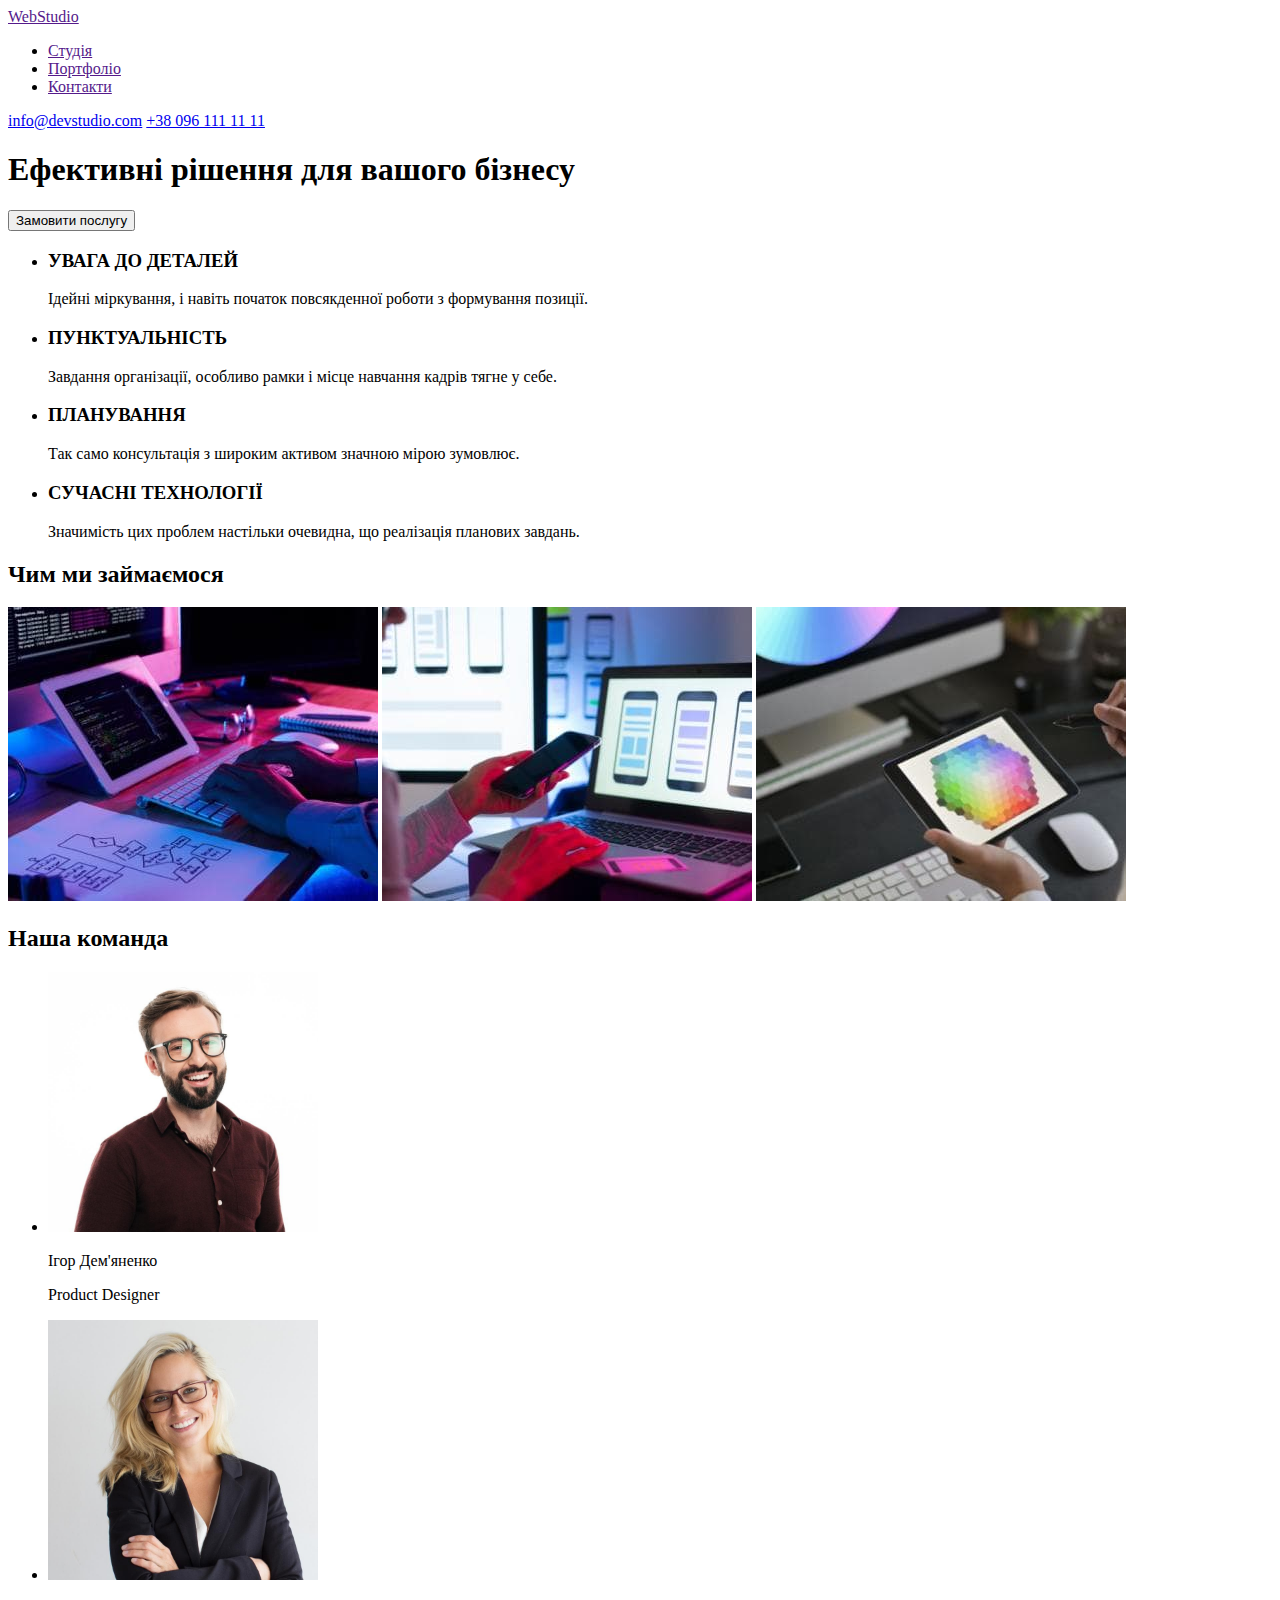
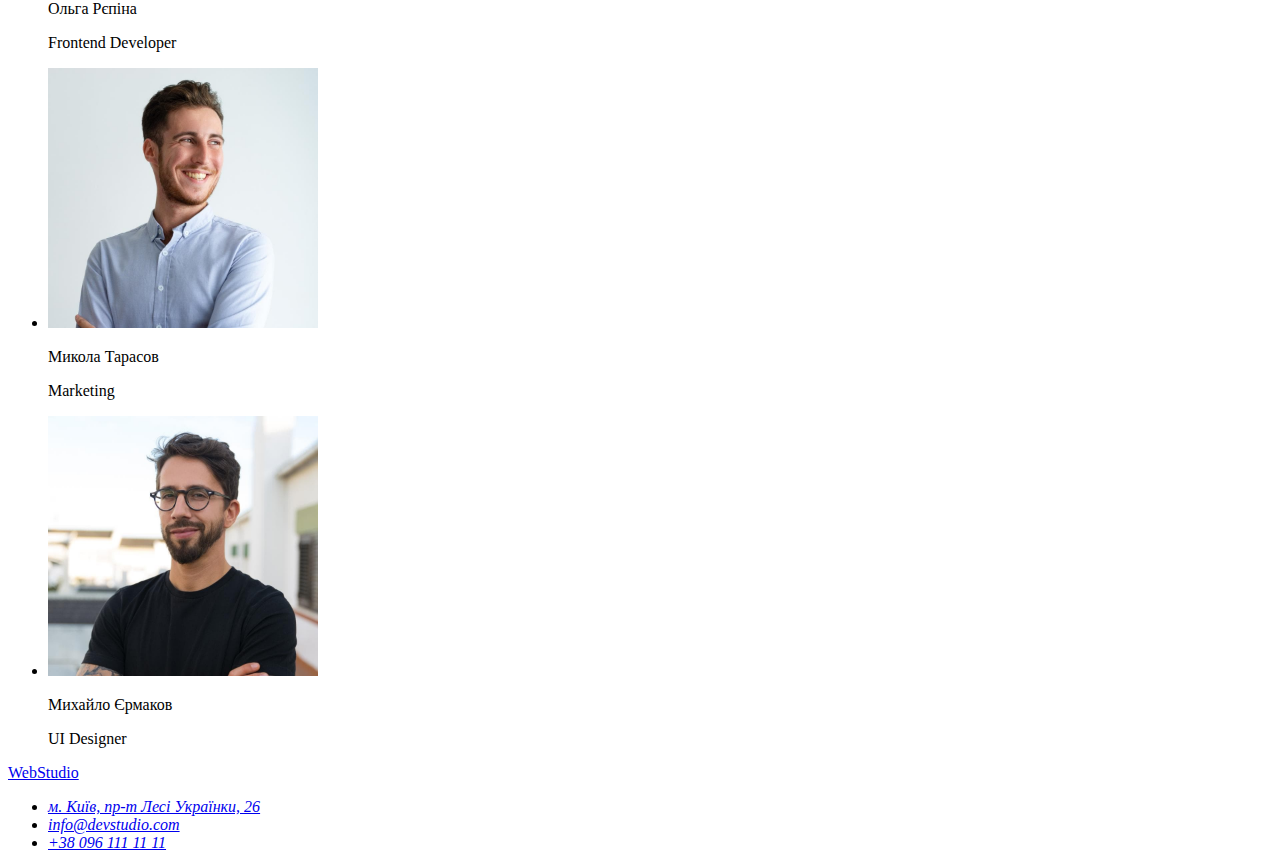
==== index.html @ ae36be9e "Minor changes" ====
<!doctype html>
<html lang="uk">
<head>
    <meta charset="utf-8">
    <meta name="viewport" content="width=device-width, initial-scale=1.0">
    <title>Студія</title>
</head>
<body>
    <header>
        <a href="">WebStudio</a>
        <nav>
            <ul>
            <li><a href="">Студія</a></li>
            <li><a href="">Портфоліо</a></li>
            <li><a href="">Контакти</a></li>
            </ul>
        </nav>
        <a href="mailto:info@devstudio.com">info@devstudio.com</a>
        <a href="tel:+38 096 111 11 11">+38 096 111 11 11</a>
    </header>
    <main>
        <section>
            <h1>Ефективні рішення для вашого бізнесу</h1>
            <button>Замовити послугу</button>
        </section>
        <section>
            <ul>
                <li>
                    <h3>УВАГА ДО ДЕТАЛЕЙ</h3>
                    <p>Ідейні міркування, і навіть початок повсякденної роботи з формування позиції.</p>
                </li>
                <li>
                    <h3>ПУНКТУАЛЬНІСТЬ</h3>
                    <p>Завдання організації, особливо рамки і місце навчання кадрів тягне у себе.</p>
                </li>
                <li>
                    <h3>
                        ПЛАНУВАННЯ
                    </h3>
                    <p>
                        Так само консультація з широким активом значною мірою зумовлює.
                    </p>
                </li>
                <li>
                    <h3>СУЧАСНІ ТЕХНОЛОГІЇ</h3>
                    <p>Значимість цих проблем настільки очевидна, що реалізація планових завдань.</p>
                </li>
            </ul>
        </section>
        <section>
            <H2>Чим ми займаємося</H2>
            <img src="./images/box_1.jpg" alt="друк на клавіатурі"
            width="370"
            height="294"
            />
            <img src="./images/box_2.jpg" alt="робота за ноутбуком"
            width="370"
            height="294"
            />
            <img src="./images/box_3.jpg" alt="робота з планшетом"
            width="370"
            height="294"
            />
        </section>
        <section>
            <h2>Наша команда</h2>
            <ul>
                <li>
                    <img src="./images/team card_1.jpg" alt="Ігор Дем'яненко"
                    width="270"
                    height="260"
                    />
                    <p>Ігор Дем'яненко</p>
                    <p>Product Designer</p>
                </li>
                <li>
                    <img src="./images/team card_2.jpg" alt="Ольга Рєпіна"
                    width="270"
                    height="260"
                    />
                    <p>Ольга Рєпіна</p>
                    <p>Frontend Developer</p>
                </li>
                <li>
                    <img src="./images/team card_3.jpg" alt="Микола Тарасов"
                    width="270"
                    height="260"
                    />
                    <p>Микола Тарасов</p>
                    <p>Marketing</p>
                </li>
                <li>
                    <img src="./images/team card_4.jpg" alt="Михайло Єрмаков"
                    width="270"
                    height="260"
                    />
                    <p>Михайло Єрмаков</p>
                    <p>UI Designer</p>
                </li>
            </ul>
        </section>
    </main>
    <footer>
        <section>
        <a href="./index.html">WebStudio</a>
        <address>
            <ul>
                <li><a href="https://goo.gl/maps/ovo8zaGRZZ6KEzGG8"
                    target="_blank"
                    >м. Київ, пр-т Лесі Українки, 26</a></li>
                <li><a href="mailto:info@devstudio.com">info@devstudio.com</a></li>
                <li><a href="tel:+380961111111">+38 096 111 11 11</a></li>
            </ul>
        </address>
        </section>
    </footer>
</body>
</html>
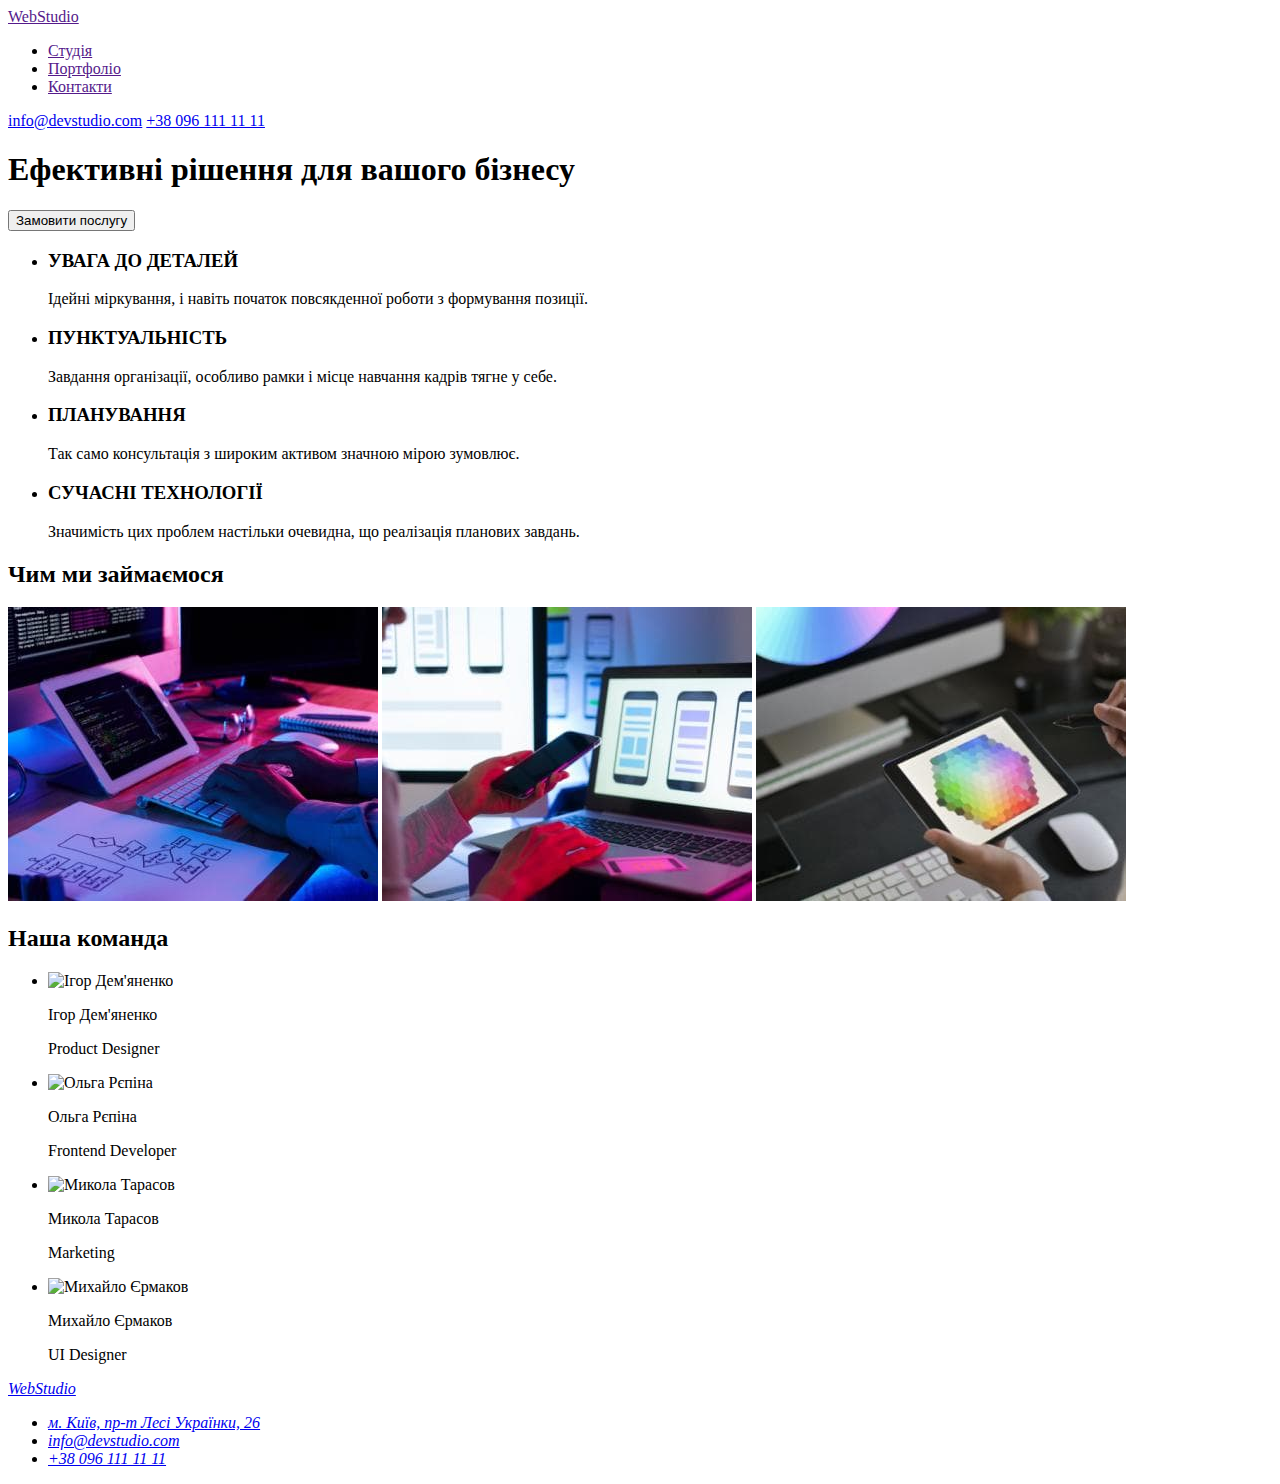
==== commit 97d2b993: "Update index.html" ====
--- a/index.html
+++ b/index.html
@@ -16,7 +16,7 @@
             </ul>
         </nav>
         <a href="mailto:info@devstudio.com">info@devstudio.com</a>
-        <a href="tel:+38 096 111 11 11">+38 096 111 11 11</a>
+        <a href="tel:+380961111111">+38 096 111 11 11</a>
     </header>
     <main>
         <section>
@@ -66,7 +66,7 @@
             <h2>Наша команда</h2>
             <ul>
                 <li>
-                    <img src="./images/team card_1.jpg" alt="Ігор Дем'яненко"
+                    <img src="./images/team_card_1.jpg" alt="Ігор Дем'яненко"
                     width="270"
                     height="260"
                     />
@@ -74,7 +74,7 @@
                     <p>Product Designer</p>
                 </li>
                 <li>
-                    <img src="./images/team card_2.jpg" alt="Ольга Рєпіна"
+                    <img src="./images/team_card_2.jpg" alt="Ольга Рєпіна"
                     width="270"
                     height="260"
                     />
@@ -82,7 +82,7 @@
                     <p>Frontend Developer</p>
                 </li>
                 <li>
-                    <img src="./images/team card_3.jpg" alt="Микола Тарасов"
+                    <img src="./images/team_card_3.jpg" alt="Микола Тарасов"
                     width="270"
                     height="260"
                     />
@@ -90,7 +90,7 @@
                     <p>Marketing</p>
                 </li>
                 <li>
-                    <img src="./images/team card_4.jpg" alt="Михайло Єрмаков"
+                    <img src="./images/team_card_4.jpg" alt="Михайло Єрмаков"
                     width="270"
                     height="260"
                     />
@@ -101,9 +101,9 @@
         </section>
     </main>
     <footer>
-        <section>
-        <a href="./index.html">WebStudio</a>
+        <section>        
         <address>
+            <a href="./index.html">WebStudio</a>
             <ul>
                 <li><a href="https://goo.gl/maps/ovo8zaGRZZ6KEzGG8"
                     target="_blank"
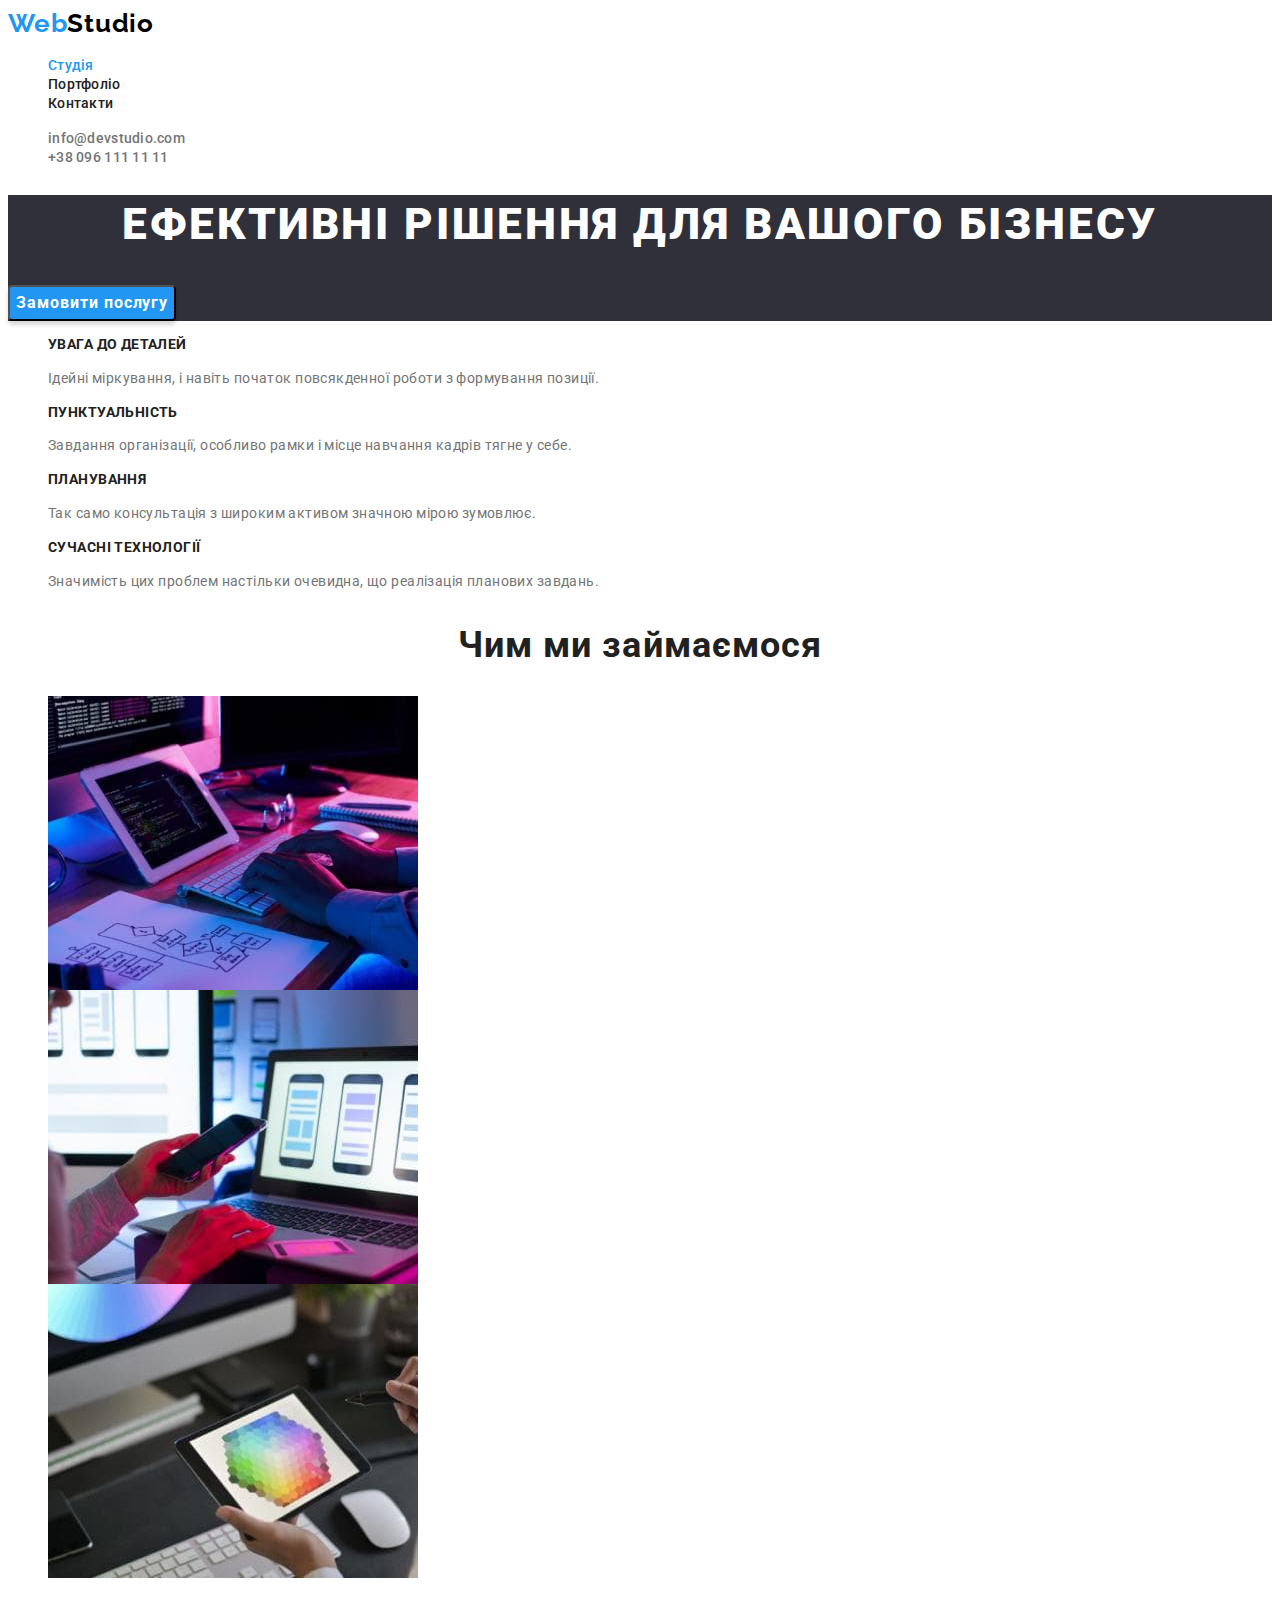
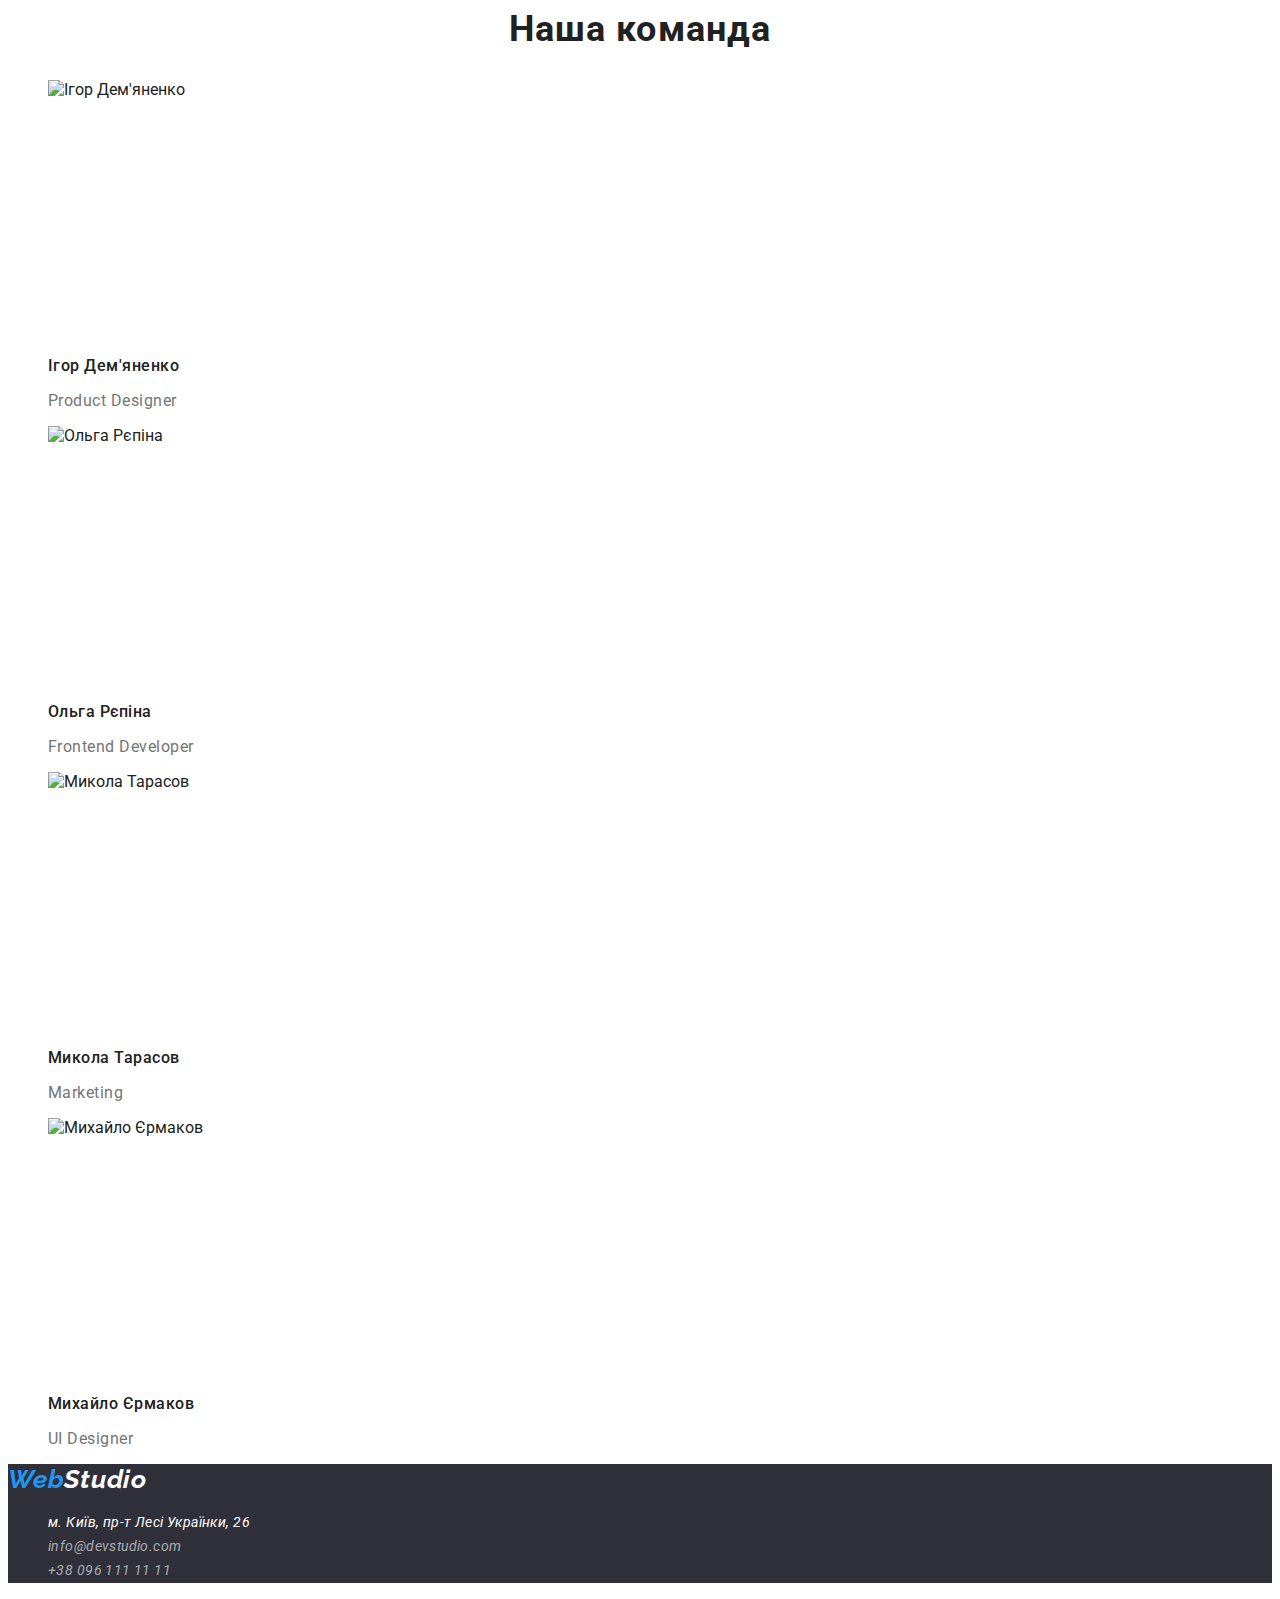
==== commit b2a7a297: "update index.html, added portfolio.html, added styles.css" ====
--- a/index.html
+++ b/index.html
@@ -1,118 +1,173 @@
-<!doctype html>
+<!DOCTYPE html>
 <html lang="uk">
-<head>
-    <meta charset="utf-8">
-    <meta name="viewport" content="width=device-width, initial-scale=1.0">
+  <head>
+    <meta charset="utf-8" />
+    <meta name="viewport" content="width=device-width, initial-scale=1.0" />
     <title>Студія</title>
-</head>
-<body>
-    <header>
-        <a href="">WebStudio</a>
-        <nav>
-            <ul>
-            <li><a href="">Студія</a></li>
-            <li><a href="">Портфоліо</a></li>
-            <li><a href="">Контакти</a></li>
-            </ul>
-        </nav>
-        <a href="mailto:info@devstudio.com">info@devstudio.com</a>
-        <a href="tel:+380961111111">+38 096 111 11 11</a>
+    <link rel="preconnect" href="https://fonts.googleapis.com" />
+    <link rel="preconnect" href="https://fonts.gstatic.com" crossorigin />
+    <link
+      href="https://fonts.googleapis.com/css2?family=Raleway:wght@700&family=Roboto:wght@400;500;700;900&display=swap"
+      rel="stylesheet"
+    />
+    <link rel="stylesheet" href="./css/styles.css" />
+  </head>
+  <body>
+    <header class="page-header">
+      <a class="logo-header link" href="./index.html"><span class="logo-color">Web</span>Studio</a>
+      <nav class="page-navigation">
+        <ul class="menu list">
+          <li class="menu-item">
+            <a class="menu-link studio-link link" href="./index.html">Студія</a>
+          </li>
+          <li class="menu-item">
+            <a class="menu-link link" href="./portfolio.html">Портфоліо</a>
+          </li>
+          <li class="menu-item">
+            <a class="menu-link link" href="">Контакти</a>
+          </li>
+        </ul>
+      </nav>
+      <ul class="header-contacts list">
+        <li class="header-contacts-list-item">
+          <a class="header-contacts-link link" href="mailto:info@devstudio.com">info@devstudio.com</a>
+        </li>
+        <li class="header-contacts-list-item">
+          <a class="header-contacts-link link" href="tel:+380961111111">+38 096 111 11 11</a>
+        </li>
+      </ul>
     </header>
-    <main>
-        <section>
-            <h1>Ефективні рішення для вашого бізнесу</h1>
-            <button>Замовити послугу</button>
-        </section>
-        <section>
-            <ul>
-                <li>
-                    <h3>УВАГА ДО ДЕТАЛЕЙ</h3>
-                    <p>Ідейні міркування, і навіть початок повсякденної роботи з формування позиції.</p>
-                </li>
-                <li>
-                    <h3>ПУНКТУАЛЬНІСТЬ</h3>
-                    <p>Завдання організації, особливо рамки і місце навчання кадрів тягне у себе.</p>
-                </li>
-                <li>
-                    <h3>
-                        ПЛАНУВАННЯ
-                    </h3>
-                    <p>
-                        Так само консультація з широким активом значною мірою зумовлює.
-                    </p>
-                </li>
-                <li>
-                    <h3>СУЧАСНІ ТЕХНОЛОГІЇ</h3>
-                    <p>Значимість цих проблем настільки очевидна, що реалізація планових завдань.</p>
-                </li>
-            </ul>
-        </section>
-        <section>
-            <H2>Чим ми займаємося</H2>
-            <img src="./images/box_1.jpg" alt="друк на клавіатурі"
-            width="370"
-            height="294"
+    <main class="page-main">
+      <section class="hero">
+        <h1 class="hero-title">Ефективні рішення для вашого бізнесу</h1>
+        <button class="modal-open-button" type="button">Замовити послугу</button>
+      </section>
+      <section class="advantages">
+        <ul class="advantages-list list">
+          <li class="advantages-list-item">
+            <h3 class="advantages-title">УВАГА ДО ДЕТАЛЕЙ</h3>
+            <p class="advantages-text">
+              Ідейні міркування, і навіть початок повсякденної роботи з формування позиції.
+            </p>
+          </li>
+          <li>
+            <h3 class="advantages-title">ПУНКТУАЛЬНІСТЬ</h3>
+            <p class="advantages-text">
+              Завдання організації, особливо рамки і місце навчання кадрів тягне у себе.
+            </p>
+          </li>
+          <li>
+            <h3 class="advantages-title">ПЛАНУВАННЯ</h3>
+            <p class="advantages-text">Так само консультація з широким активом значною мірою зумовлює.</p>
+          </li>
+          <li>
+            <h3 class="advantages-title">СУЧАСНІ ТЕХНОЛОГІЇ</h3>
+            <p class="advantages-text">
+              Значимість цих проблем настільки очевидна, що реалізація планових завдань.
+            </p>
+          </li>
+        </ul>
+      </section>
+      <section class="projects">
+        <h2 class="main-title">Чим ми займаємося</h2>
+        <ul class="projects-list list">
+          <li class="projects-list-item">
+            <img
+              class="projects-image"
+              src="./images/box_1.jpg"
+              alt="друк на клавіатурі"
+              width="370"
+              height="294"
             />
-            <img src="./images/box_2.jpg" alt="робота за ноутбуком"
-            width="370"
-            height="294"
+          </li>
+          <li class="projects-list-item">
+            <img
+              class="projects-image"
+              src="./images/box_2.jpg"
+              alt="робота за ноутбуком"
+              width="370"
+              height="294"
             />
-            <img src="./images/box_3.jpg" alt="робота з планшетом"
-            width="370"
-            height="294"
+          </li>
+          <li class="projects-list-item">
+            <img
+              class="projects-image"
+              src="./images/box_3.jpg"
+              alt="робота з планшетом"
+              width="370"
+              height="294"
             />
-        </section>
-        <section>
-            <h2>Наша команда</h2>
-            <ul>
-                <li>
-                    <img src="./images/team_card_1.jpg" alt="Ігор Дем'яненко"
-                    width="270"
-                    height="260"
-                    />
-                    <p>Ігор Дем'яненко</p>
-                    <p>Product Designer</p>
-                </li>
-                <li>
-                    <img src="./images/team_card_2.jpg" alt="Ольга Рєпіна"
-                    width="270"
-                    height="260"
-                    />
-                    <p>Ольга Рєпіна</p>
-                    <p>Frontend Developer</p>
-                </li>
-                <li>
-                    <img src="./images/team_card_3.jpg" alt="Микола Тарасов"
-                    width="270"
-                    height="260"
-                    />
-                    <p>Микола Тарасов</p>
-                    <p>Marketing</p>
-                </li>
-                <li>
-                    <img src="./images/team_card_4.jpg" alt="Михайло Єрмаков"
-                    width="270"
-                    height="260"
-                    />
-                    <p>Михайло Єрмаков</p>
-                    <p>UI Designer</p>
-                </li>
-            </ul>
-        </section>
+          </li>
+        </ul>
+      </section>
+      <section class="team">
+        <h2 class="main-title">Наша команда</h2>
+        <ul class="team-list list">
+          <li class="team-list-item">
+            <img
+              class="team-image"
+              src="./images/team_card_1.jpg"
+              alt="Ігор Дем'яненко"
+              width="270"
+              height="260"
+            />
+            <h3 class="team-list-title">Ігор Дем'яненко</h3>
+            <p class="team-list-text">Product Designer</p>
+          </li>
+          <li class="team-list-item">
+            <img
+              class="team-image"
+              src="./images/team_card_2.jpg"
+              alt="Ольга Рєпіна"
+              width="270"
+              height="260"
+            />
+            <h3 class="team-list-title">Ольга Рєпіна</h3>
+            <p class="team-list-text">Frontend Developer</p>
+          </li>
+          <li class="team-list-item">
+            <img
+              class="team-image"
+              src="./images/team_card_3.jpg"
+              alt="Микола Тарасов"
+              width="270"
+              height="260"
+            />
+            <h3 class="team-list-title">Микола Тарасов</h3>
+            <p class="team-list-text">Marketing</p>
+          </li>
+          <li class="team-list-item">
+            <img
+              class="team-image"
+              src="./images/team_card_4.jpg"
+              alt="Михайло Єрмаков"
+              width="270"
+              height="260"
+            />
+            <h3 class="team-list-title">Михайло Єрмаков</h3>
+            <p class="team-list-text">UI Designer</p>
+          </li>
+        </ul>
+      </section>
     </main>
-    <footer>
-        <section>        
-        <address>
-            <a href="./index.html">WebStudio</a>
-            <ul>
-                <li><a href="https://goo.gl/maps/ovo8zaGRZZ6KEzGG8"
-                    target="_blank"
-                    >м. Київ, пр-т Лесі Українки, 26</a></li>
-                <li><a href="mailto:info@devstudio.com">info@devstudio.com</a></li>
-                <li><a href="tel:+380961111111">+38 096 111 11 11</a></li>
-            </ul>
-        </address>
-        </section>
+    <footer class="page-footer">
+      <address class="footer-contacts">
+        <a class="logo-footer link" href="./index.html"><span class="logo-color">Web</span>Studio</a>
+        <ul class="footer-contacts-list list">
+          <li class="footer-list-item">
+            <a
+              class="footer-link address-link link"
+              href="https://goo.gl/maps/ovo8zaGRZZ6KEzGG8"
+              target="_blank"
+              >м. Київ, пр-т Лесі Українки, 26</a
+            >
+          </li>
+          <li>
+            <a class="footer-contacts-link link" href="mailto:info@devstudio.com">info@devstudio.com</a>
+          </li>
+          <li><a class="footer-contacts-link link" href="tel:+380961111111">+38 096 111 11 11</a></li>
+        </ul>
+      </address>
     </footer>
-</body>
-</html>+  </body>
+</html>
--- a/css/styles.css
+++ b/css/styles.css
@@ -0,0 +1,222 @@
+:root {
+  --primary-font: 'Roboto', sans-serif;
+  --primary-text-color: #212121;
+  --secondary-text-color: #757575;
+  --text-accent: #2196f3;
+}
+
+.link {
+  text-decoration: none;
+}
+
+.list {
+  list-style: none;
+}
+
+img {
+  display: block;
+}
+
+button {
+  font-family: inherit;
+  cursor: pointer;
+}
+
+body {
+  font-family: var(--primary-font);
+  color: var(--primary-text-color);
+}
+
+.page-header {
+  background-color: #ffffff;
+}
+
+.logo-header {
+  font-family: 'Raleway';
+  font-weight: 700;
+  font-size: 26px;
+  line-height: 1.19;
+  letter-spacing: 0.03em;
+  color: #000000;
+}
+
+.logo-color {
+  color: var(--text-accent);
+}
+
+.menu-link {
+  font-weight: 500;
+  font-size: 14px;
+  line-height: 1.14;
+  letter-spacing: 0.02em;
+  color: var(--primary-text-color);
+}
+
+.menu-link:hover,
+.menu-link:focus {
+  color: var(--text-accent);
+}
+
+.studio-link {
+  color: var(--text-accent);
+}
+
+.header-contacts-link {
+  font-family: var(--primary-font);
+  font-weight: 500;
+  font-size: 14px;
+  line-height: 1.14;
+  letter-spacing: 0.02em;
+  color: var(--secondary-text-color);
+}
+
+.header-contacts-link:hover,
+.header-contacts-link:focus {
+  color: var(--text-accent);
+}
+
+.hero {
+  background-color: #2f303a;
+}
+
+.hero-title {
+  font-weight: 900;
+  font-size: 44px;
+  line-height: 1.36;
+  text-align: center;
+  letter-spacing: 0.06em;
+  text-transform: uppercase;
+  color: #ffffff;
+}
+
+.modal-open-button {
+  font-weight: 700;
+  font-size: 16px;
+  line-height: 1.88;
+  display: flex;
+  align-items: center;
+  text-align: center;
+  letter-spacing: 0.06em;
+  color: #ffffff;
+  background-color: var(--text-accent);
+  box-shadow: 0px 4px 4px rgba(0, 0, 0, 0.15);
+  border-radius: 4px;
+}
+
+.modal-open-button:hover,
+.modal-open-button:focus {
+  background-color: #188ce8;
+}
+
+.advantages-title {
+  font-weight: 700;
+  font-size: 14px;
+  line-height: 1.14;
+  letter-spacing: 0.03em;
+  text-transform: uppercase;
+  color: var(--primary-text-color);
+}
+
+.advantages-text {
+  font-size: 14px;
+  line-height: 1.7;
+  letter-spacing: 0.03em;
+  color: var(--secondary-text-color);
+}
+
+.main-title {
+  font-weight: 700;
+  font-size: 36px;
+  line-height: 1.17;
+  text-align: center;
+  letter-spacing: 0.03em;
+  color: var(--primary-text-color);
+}
+
+.team-list-title {
+  font-weight: 500;
+  font-size: 16px;
+  line-height: 1.19;
+  letter-spacing: 0.03em;
+  color: var(--primary-text-color);
+}
+
+.team-list-text {
+  font-size: 16px;
+  line-height: 1.19;
+  letter-spacing: 0.03em;
+  color: var(--secondary-text-color);
+}
+
+.page-footer {
+  background-color: #2f303a;
+}
+
+.logo-footer {
+  font-family: 'Raleway';
+  font-weight: 700;
+  font-size: 26px;
+  line-height: 1.19;
+  letter-spacing: 0.03em;
+  color: #fff;
+}
+
+.footer-contacts-link {
+  font-weight: 400;
+  font-size: 14px;
+  line-height: 1.71;
+  letter-spacing: 0.03em;
+  color: rgba(255, 255, 255, 0.6);
+}
+
+.address-link {
+  font-weight: 400;
+  font-size: 14px;
+  line-height: 1.71;
+  letter-spacing: 0.03em;
+  color: #ffffff;
+}
+
+.portfolio-link {
+  color: var(--text-accent);
+}
+
+.portfolio-list-button {
+  width: 130px;
+  height: 38px;
+  background: #f5f4fa;
+  border-radius: 4px;
+  font-weight: 500;
+  font-size: 16px;
+  line-height: 1.63;
+  text-align: center;
+  letter-spacing: 0.03em;
+  color: var(--primary-text-color);
+}
+
+.portfolio-list-button:hover,
+.portfolio-list-button:focus {
+  background: #2196f3;
+  box-shadow: 0px 3px 1px rgba(0, 0, 0, 0.1), 0px 1px 2px rgba(0, 0, 0, 0.08), 0px 2px 2px rgba(0, 0, 0, 0.12);
+  color: #ffffff;
+}
+
+.portfolio-title {
+  font-weight: 700;
+  font-size: 18px;
+  line-height: 2;
+  letter-spacing: 0.06em;
+  color: var(--primary-text-color);
+}
+
+.portfolio-description {
+  font-size: 16px;
+  line-height: 1.88;
+  letter-spacing: 0.03em;
+  color: var(--secondary-text-color);
+}
+
+.footer-contacts-link:hover,
+.footer-contacts-link:focus {
+  color: var(--text-accent);
+}
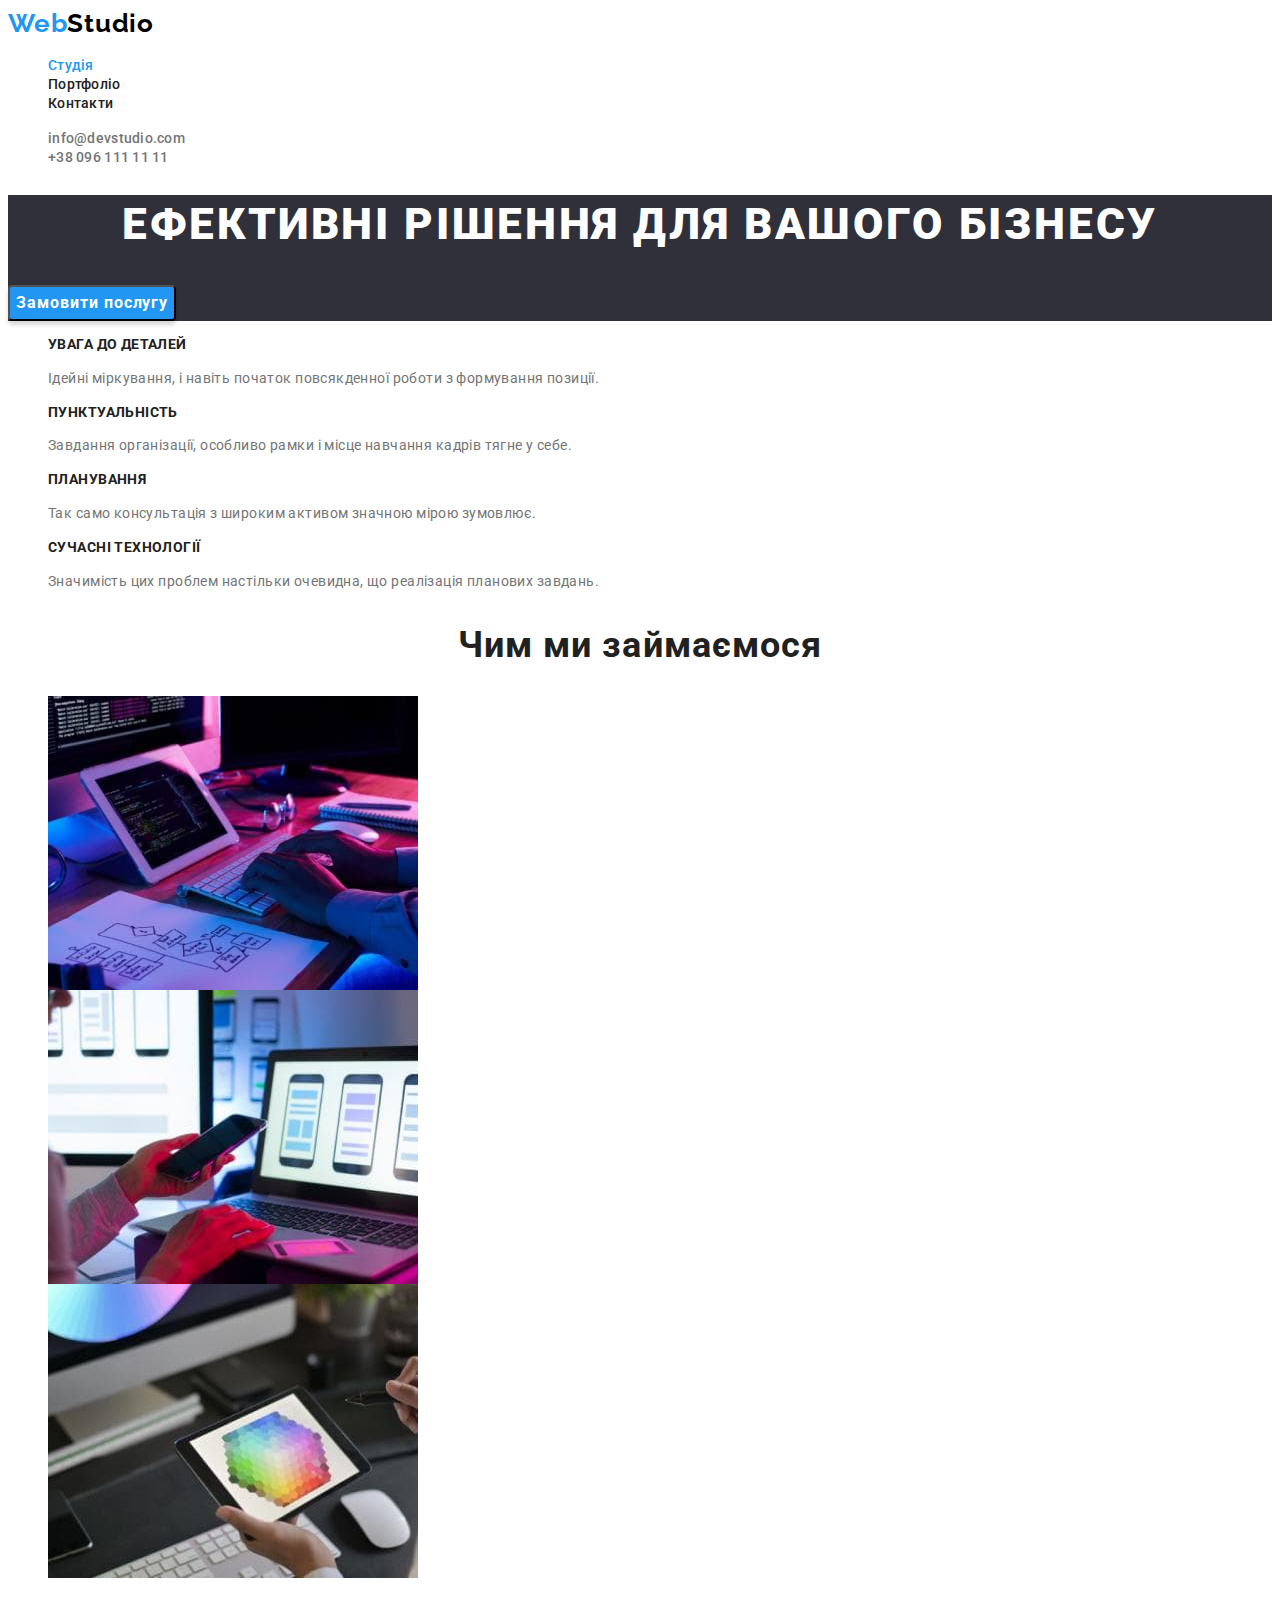
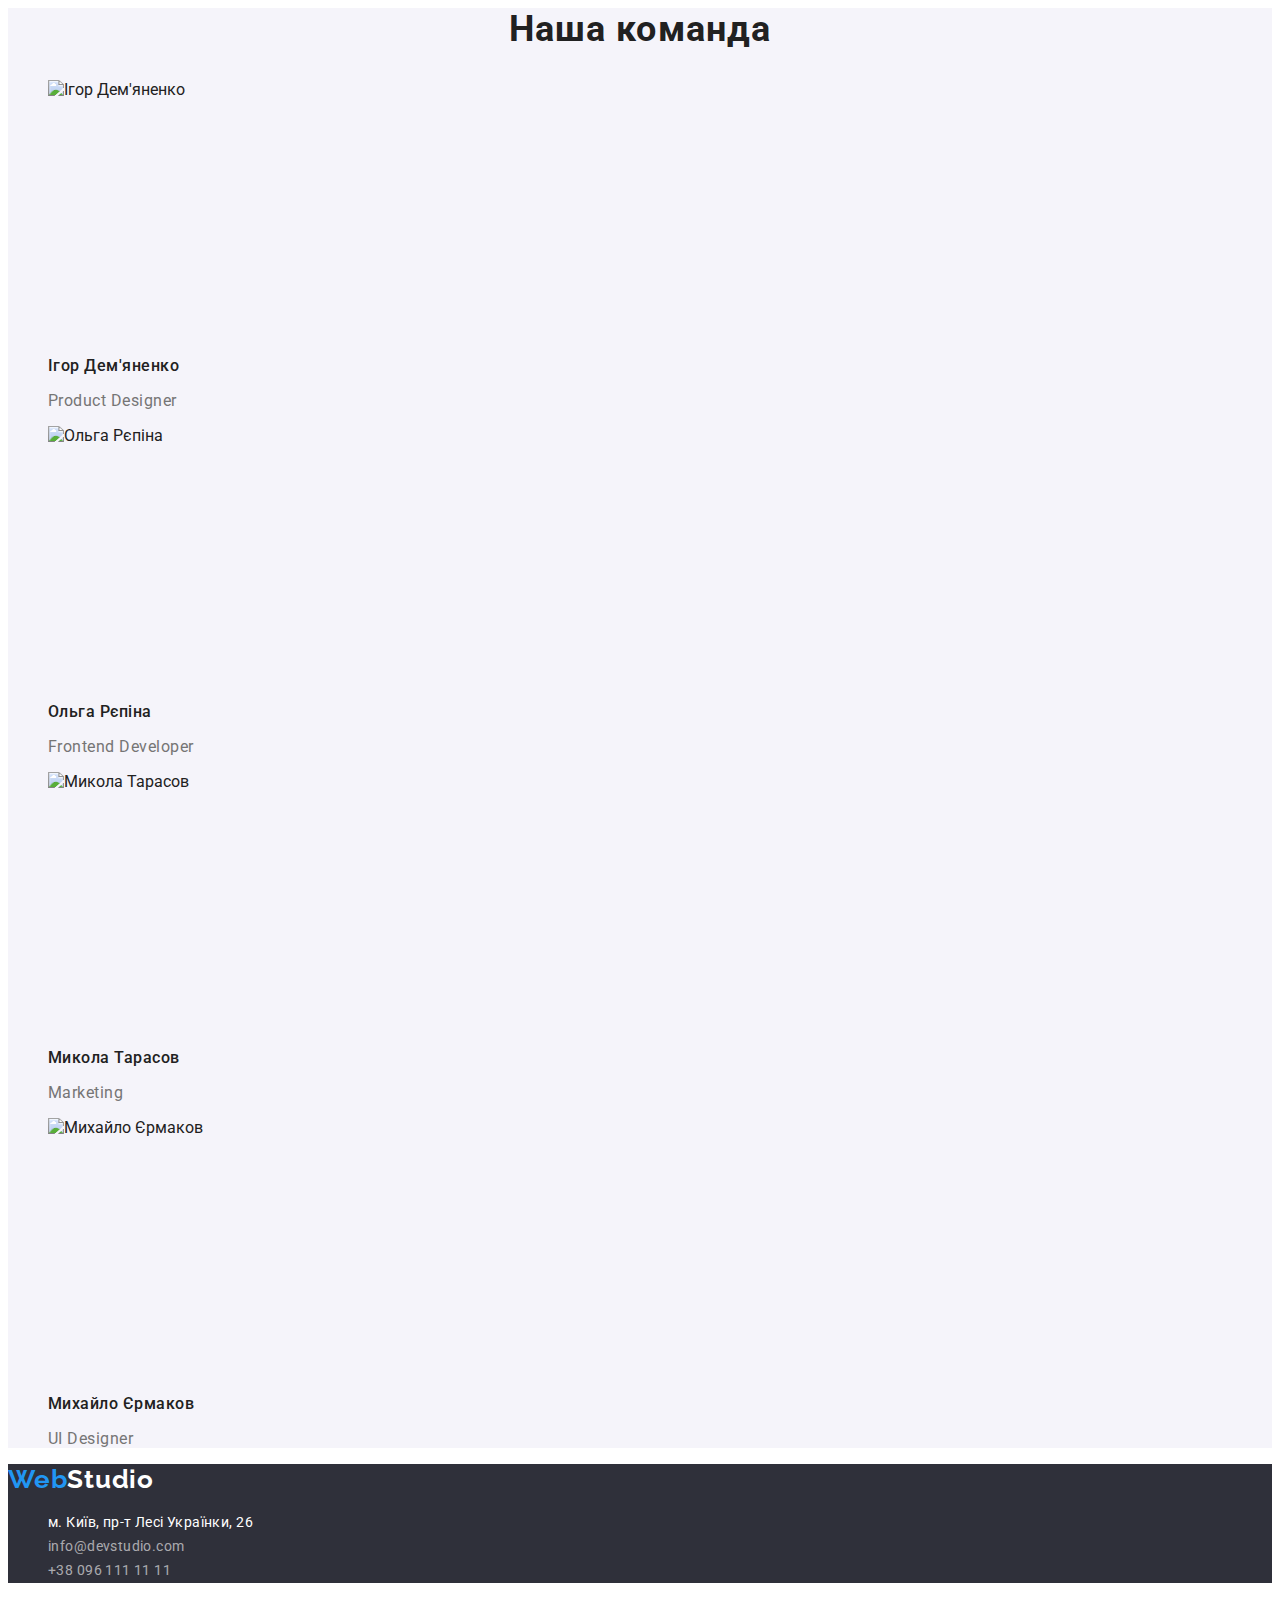
==== commit 101a68e8: "minor changes" ====
--- a/index.html
+++ b/index.html
@@ -151,8 +151,8 @@
       </section>
     </main>
     <footer class="page-footer">
+      <a class="logo-footer link" href="./index.html"><span class="logo-color">Web</span>Studio</a>
       <address class="footer-contacts">
-        <a class="logo-footer link" href="./index.html"><span class="logo-color">Web</span>Studio</a>
         <ul class="footer-contacts-list list">
           <li class="footer-list-item">
             <a
--- a/css/styles.css
+++ b/css/styles.css
@@ -2,7 +2,12 @@
   --primary-font: 'Roboto', sans-serif;
   --primary-text-color: #212121;
   --secondary-text-color: #757575;
+  --primary-text-color-theme-dark: #ffffff;
+  --primary-text-color-theme-light: #000000;
+  --background--color-theme-dark: #2f303a;
   --text-accent: #2196f3;
+  --modal-open-button-color: #188ce8;
+  --portfolio-list-button: #f5f4fa;
 }
 
 .link {
@@ -28,7 +33,7 @@
 }
 
 .page-header {
-  background-color: #ffffff;
+  background-color: var(--primary-text-color-theme-dark);
 }
 
 .logo-header {
@@ -37,7 +42,7 @@
   font-size: 26px;
   line-height: 1.19;
   letter-spacing: 0.03em;
-  color: #000000;
+  color: var(--primary-text-color-theme-light);
 }
 
 .logo-color {
@@ -76,7 +81,7 @@
 }
 
 .hero {
-  background-color: #2f303a;
+  background-color: var(--background--color-theme-dark);
 }
 
 .hero-title {
@@ -86,7 +91,7 @@
   text-align: center;
   letter-spacing: 0.06em;
   text-transform: uppercase;
-  color: #ffffff;
+  color: var(--primary-text-color-theme-dark);
 }
 
 .modal-open-button {
@@ -97,7 +102,7 @@
   align-items: center;
   text-align: center;
   letter-spacing: 0.06em;
-  color: #ffffff;
+  color: var(--primary-text-color-theme-dark);
   background-color: var(--text-accent);
   box-shadow: 0px 4px 4px rgba(0, 0, 0, 0.15);
   border-radius: 4px;
@@ -105,7 +110,7 @@
 
 .modal-open-button:hover,
 .modal-open-button:focus {
-  background-color: #188ce8;
+  background-color: var(--modal-open-button-color);
 }
 
 .advantages-title {
@@ -133,6 +138,10 @@
   color: var(--primary-text-color);
 }
 
+.team {
+  background-color: var(--portfolio-list-button);
+}
+
 .team-list-title {
   font-weight: 500;
   font-size: 16px;
@@ -149,7 +158,7 @@
 }
 
 .page-footer {
-  background-color: #2f303a;
+  background-color: var(--background--color-theme-dark);
 }
 
 .logo-footer {
@@ -158,10 +167,11 @@
   font-size: 26px;
   line-height: 1.19;
   letter-spacing: 0.03em;
-  color: #fff;
+  color: var(--primary-text-color-theme-dark);
 }
 
 .footer-contacts-link {
+  font-style: normal;
   font-weight: 400;
   font-size: 14px;
   line-height: 1.71;
@@ -170,11 +180,17 @@
 }
 
 .address-link {
+  font-style: normal;
   font-weight: 400;
   font-size: 14px;
   line-height: 1.71;
   letter-spacing: 0.03em;
-  color: #ffffff;
+  color: var(--primary-text-color-theme-dark);
+}
+
+.address-link:hover,
+.address-link:focus {
+  color: var(--text-accent);
 }
 
 .portfolio-link {
@@ -182,9 +198,8 @@
 }
 
 .portfolio-list-button {
-  width: 130px;
-  height: 38px;
-  background: #f5f4fa;
+  padding: 6px 22px;
+  background: var(--portfolio-list-button);
   border-radius: 4px;
   font-weight: 500;
   font-size: 16px;
@@ -198,7 +213,7 @@
 .portfolio-list-button:focus {
   background: #2196f3;
   box-shadow: 0px 3px 1px rgba(0, 0, 0, 0.1), 0px 1px 2px rgba(0, 0, 0, 0.08), 0px 2px 2px rgba(0, 0, 0, 0.12);
-  color: #ffffff;
+  color: var(--primary-text-color-theme-dark);
 }
 
 .portfolio-title {
